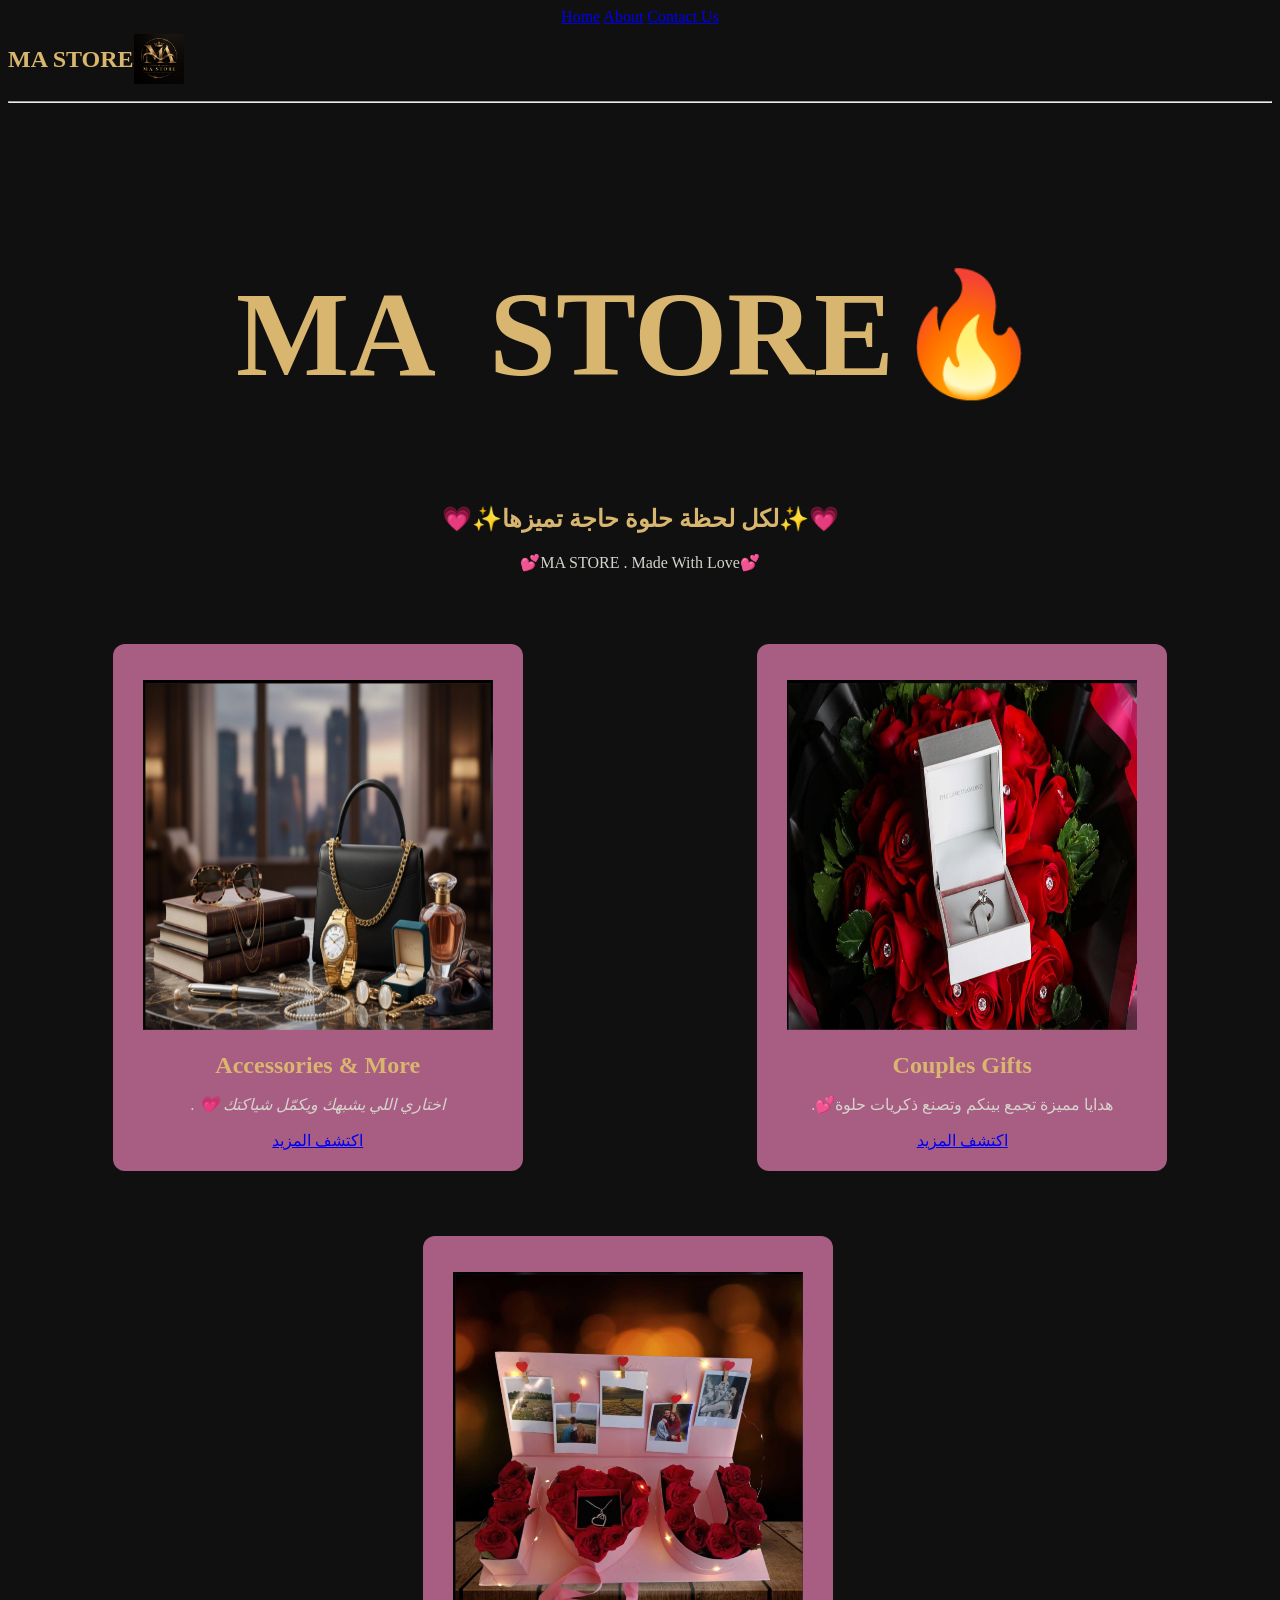
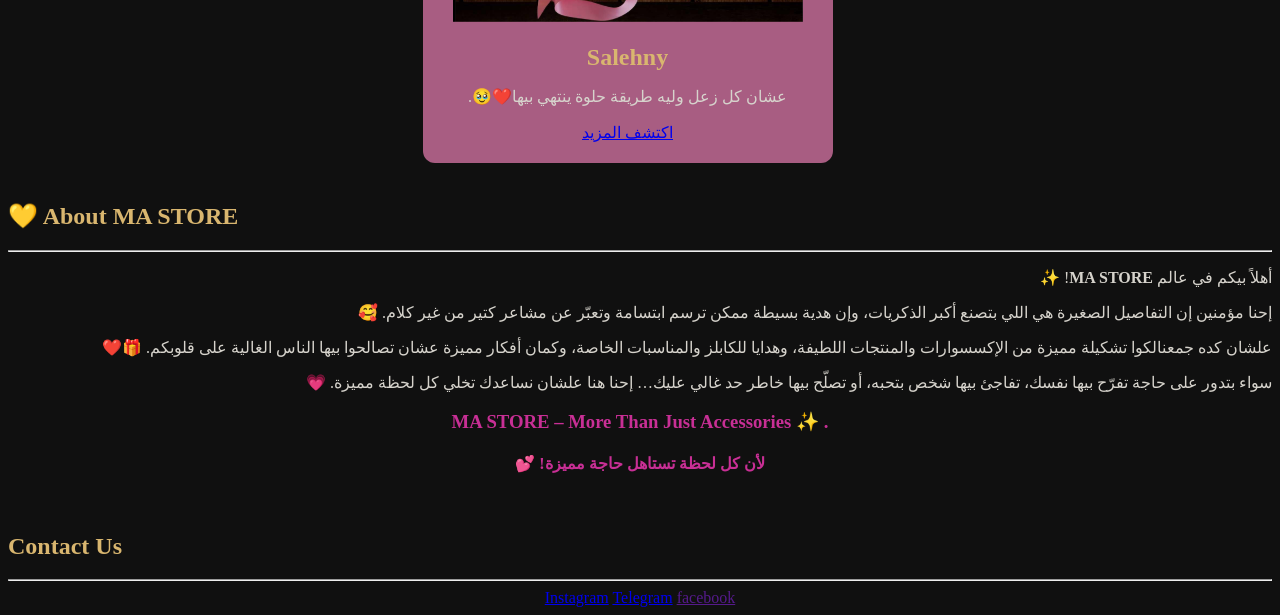
==== index.html @ 8a304890 "Rename indix.html to index.html" ====
<!DOCTYPE html>
<html lang="en">
<head>
    <meta charset="UTF-8">
    <meta name="viewport" content="width=device-width, initial-scale=1.0">
    <title>MA STORE | More Than Just Accessories</title>
    <link rel="stylesheet" href="style.css">
</head>
<body>
    <header>
        <nav>
            <a href="#categories">Home</a>
            <a href="#About">About</a>
            <a href="#Contact">Contact Us</a>
        </nav>
        <div class="head_logo">
          <h2 class="logo">MA STORE</h2>
          <img src="photo_2026-10-30_14-44-39.jpg" alt="MA Store Logo" width="50" height="50">
        </div>
        <hr>
        <br>
        <br>
        <br>
    </header>

    <main>
       <section  id="Home" class="Home">
           <h1 id="logo">MA STORE🔥</h1>
           <h2>💗✨لكل لحظة حلوة حاجة تميزها✨💗</h2>
             <p class="hint">💕MA STORE . Made With Love💕</p>          
           <br>
           <br>
       </section>

        


       <section id="categories" class="cards">

   
            <div class="Products_card">
                       <figure class="Products_img">
                        <img src="Screenshot 2026-10-30 145914.png" alt="accesories&products" width="350" height="350">
                       </figure>
                <div class="products_items">
                         <h2>Accessories & More</h2>
                        <p><i>
                       . 💗 اختاري اللي يشبهك ويكمّل شياكتك
                        </i></p>
                        <nav>
                        <a href="Accessories&More.html" target="_blank">اكتشف المزيد</a>
                        </nav>
                </div>
            </div>

            <div class="couples_card">
                <figure>
                     <img src="Screenshot 2026-10-30 145945.png" alt="couples" width="350" height="350"> 
                </figure>
                     <h2>Couples Gifts</h2>
                     <p>.💕هدايا مميزة تجمع بينكم وتصنع ذكريات حلوة</p>
                <nav>  
                     <a href="couples.html" target="_blank">اكتشف المزيد</a>
                </nav>
            </div>


            <div class="Salehny_card">
               <figure>
                <img src="Screenshot 2026-10-30 150015.png" alt="Salehny"  width="350" height="350">
               </figure>
                <h2>Salehny</h2>
                <p>
                 .🥹❤️عشان كل زعل وليه طريقة حلوة ينتهي بيها
                </p>
                <nav>
                     <a href="salehny.html" target="_blank">اكتشف المزيد</a>
                </nav>
            </div>
             <br>
       </section>





       <section id="About">
             <div class="about-container">

        <h2>💛 About MA STORE</h2>
        <hr>

        <p dir="rtl">
            أهلاً بيكم في عالم <b>MA STORE</b>! ✨
        </p>

        <p dir="rtl">
            إحنا مؤمنين إن التفاصيل الصغيرة هي اللي بتصنع أكبر الذكريات،
            وإن هدية بسيطة ممكن ترسم ابتسامة وتعبّر عن مشاعر كتير
            من غير كلام. 🥰
        </p>

        <p dir="rtl">
            علشان كده جمعنالكوا تشكيلة مميزة من الإكسسوارات
            والمنتجات اللطيفة، وهدايا للكابلز والمناسبات الخاصة،
            وكمان أفكار مميزة عشان تصالحوا بيها الناس الغالية
            على قلوبكم. 🎁❤️
        </p>

        <p dir="rtl">
            سواء بتدور على حاجة تفرّح بيها نفسك، تفاجئ بيها
            شخص بتحبه، أو تصلّح بيها خاطر حد غالي عليك…
            إحنا هنا علشان نساعدك تخلي كل لحظة مميزة. 💗
        </p>

        <h3 dir="rtl">
           . ✨ MA STORE – More Than Just Accessories
        </h3>

        <h4 dir="rtl">
            لأن كل لحظة تستاهل حاجة مميزة! 💕
        </h4>

    </div>

    <br>
       </section>

    </main>


    <footer>
          
       <section id="Contact">
        <h2>Contact Us</h2>
        <nav>
            <hr>
            <a href="https://www.instagram.com/abdallrahman_moustafa211?exln=dXlmM3FseDlmZTg4" target="_blank">Instagram</a>
            <a href="https://t.me/contact/1793109432:7OomnHBJSO7k3Iqv" target="_blank">Telegram</a>
            <a href="">facebook</a>
        </nav>
       </section>


    </footer>
    
</body>
</html>
---- style.css ----
/* style of header*/
nav{color: white;}
.head_logo{display: flex;
           align-items: center;}
hr{color: rgb(217 182 111 );}
nav{text-align: center;}



/*style of the home section*/
h2{color: rgb(217 182 111 ) ;}
.Home{text-align: center;}
#logo{color: rgb(217, 182, 111);
      font-size:  120px;
      word-spacing: 30px;}
.hint{text-align: center;}



/*the style of cards*/
.Products_card{text-align: center; 
               background-color: #A85D82;
               background-position: center;
                width: 370px;
                 margin: 20px auto;
                padding: 20px;
                 border-radius: 12px;}

.couples_card{text-align: center;
              background-color: #A85D82;
              background-position: center;
              width: 370px;
              margin: 20px auto;
              padding: 20px;
              border-radius: 12px;}

.Salehny_card{text-align: center;
              background-color: #A85D82;
              background-position: center;
              width: 370px;
              margin: 20px auto;
              padding: 20px;
              border-radius: 12px;}

.cards{line-height: 20px;
       display: flex;
       justify-content: center;
       gap: 25px;
        flex-wrap: wrap}
figure{display: block;
    margin-left: auto;
    margin-right: auto;}


    /*the style of about section*/
    h3{text-align: center;
        color:#c82f95;}
    h4{text-align: center;
      color:#c82f95;}

   




/*for general body*/
body{background-color:rgb(16 16 16) ;}
p{color: rgb(214, 211, 204);}
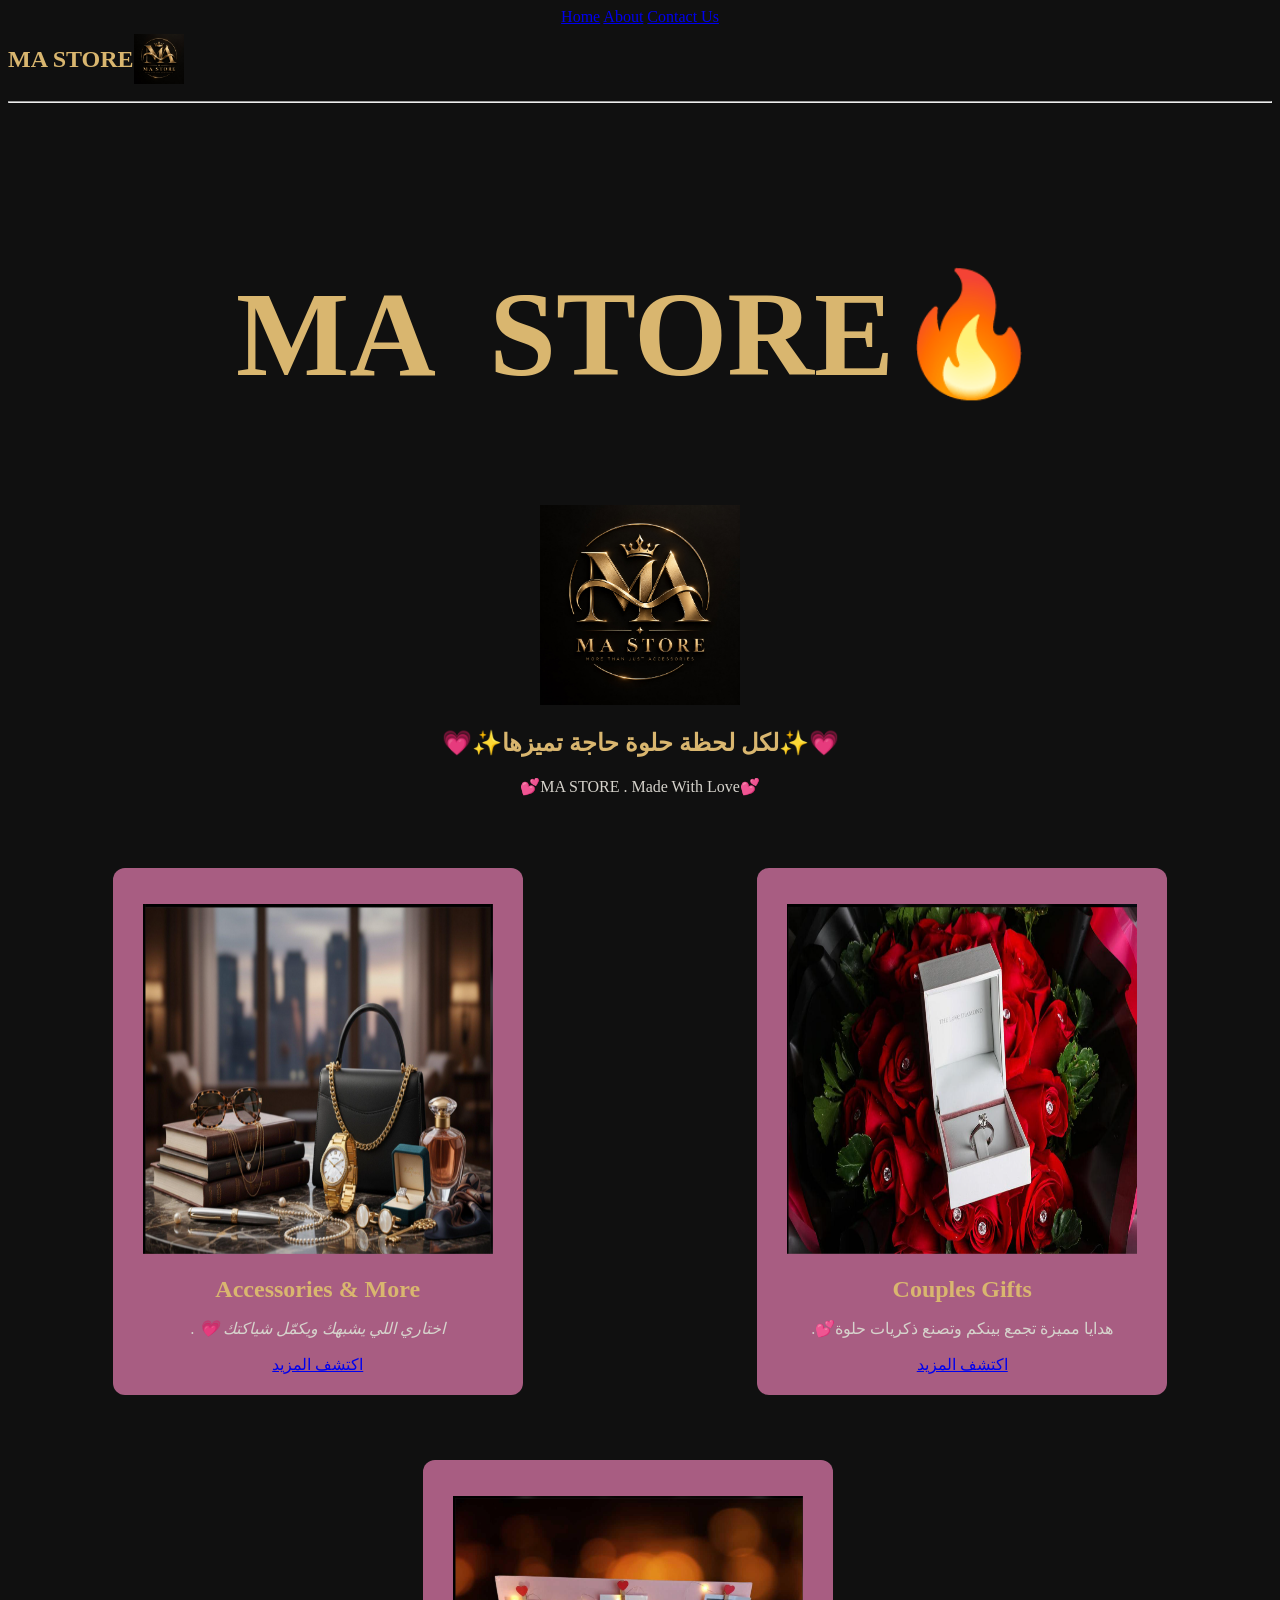
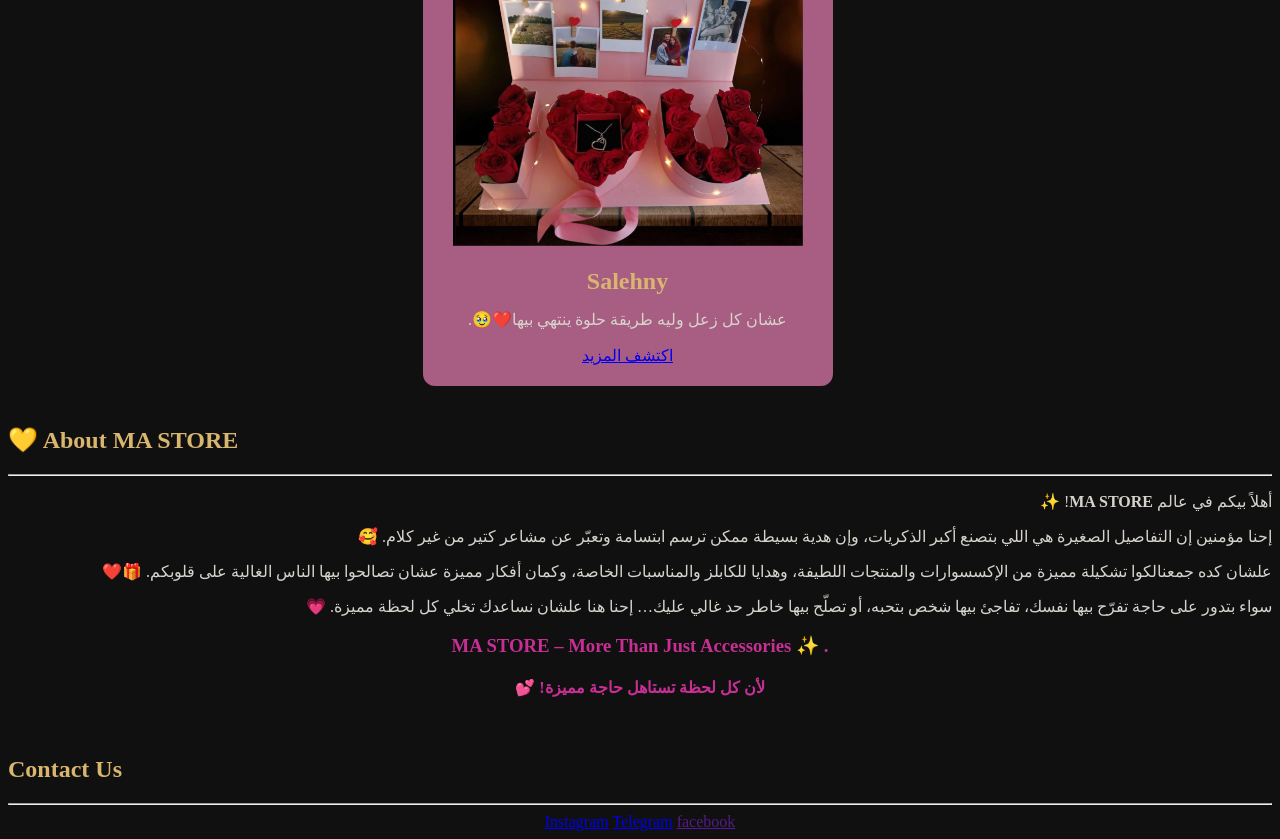
==== commit 50d87c65: "Update index.html" ====
--- a/index.html
+++ b/index.html
@@ -26,6 +26,7 @@
     <main>
        <section  id="Home" class="Home">
            <h1 id="logo">MA STORE🔥</h1>
+             <img src="photo_2026-10-30_14-44-39.jpg" alt="MA STORE" width="200">
            <h2>💗✨لكل لحظة حلوة حاجة تميزها✨💗</h2>
              <p class="hint">💕MA STORE . Made With Love💕</p>          
            <br>
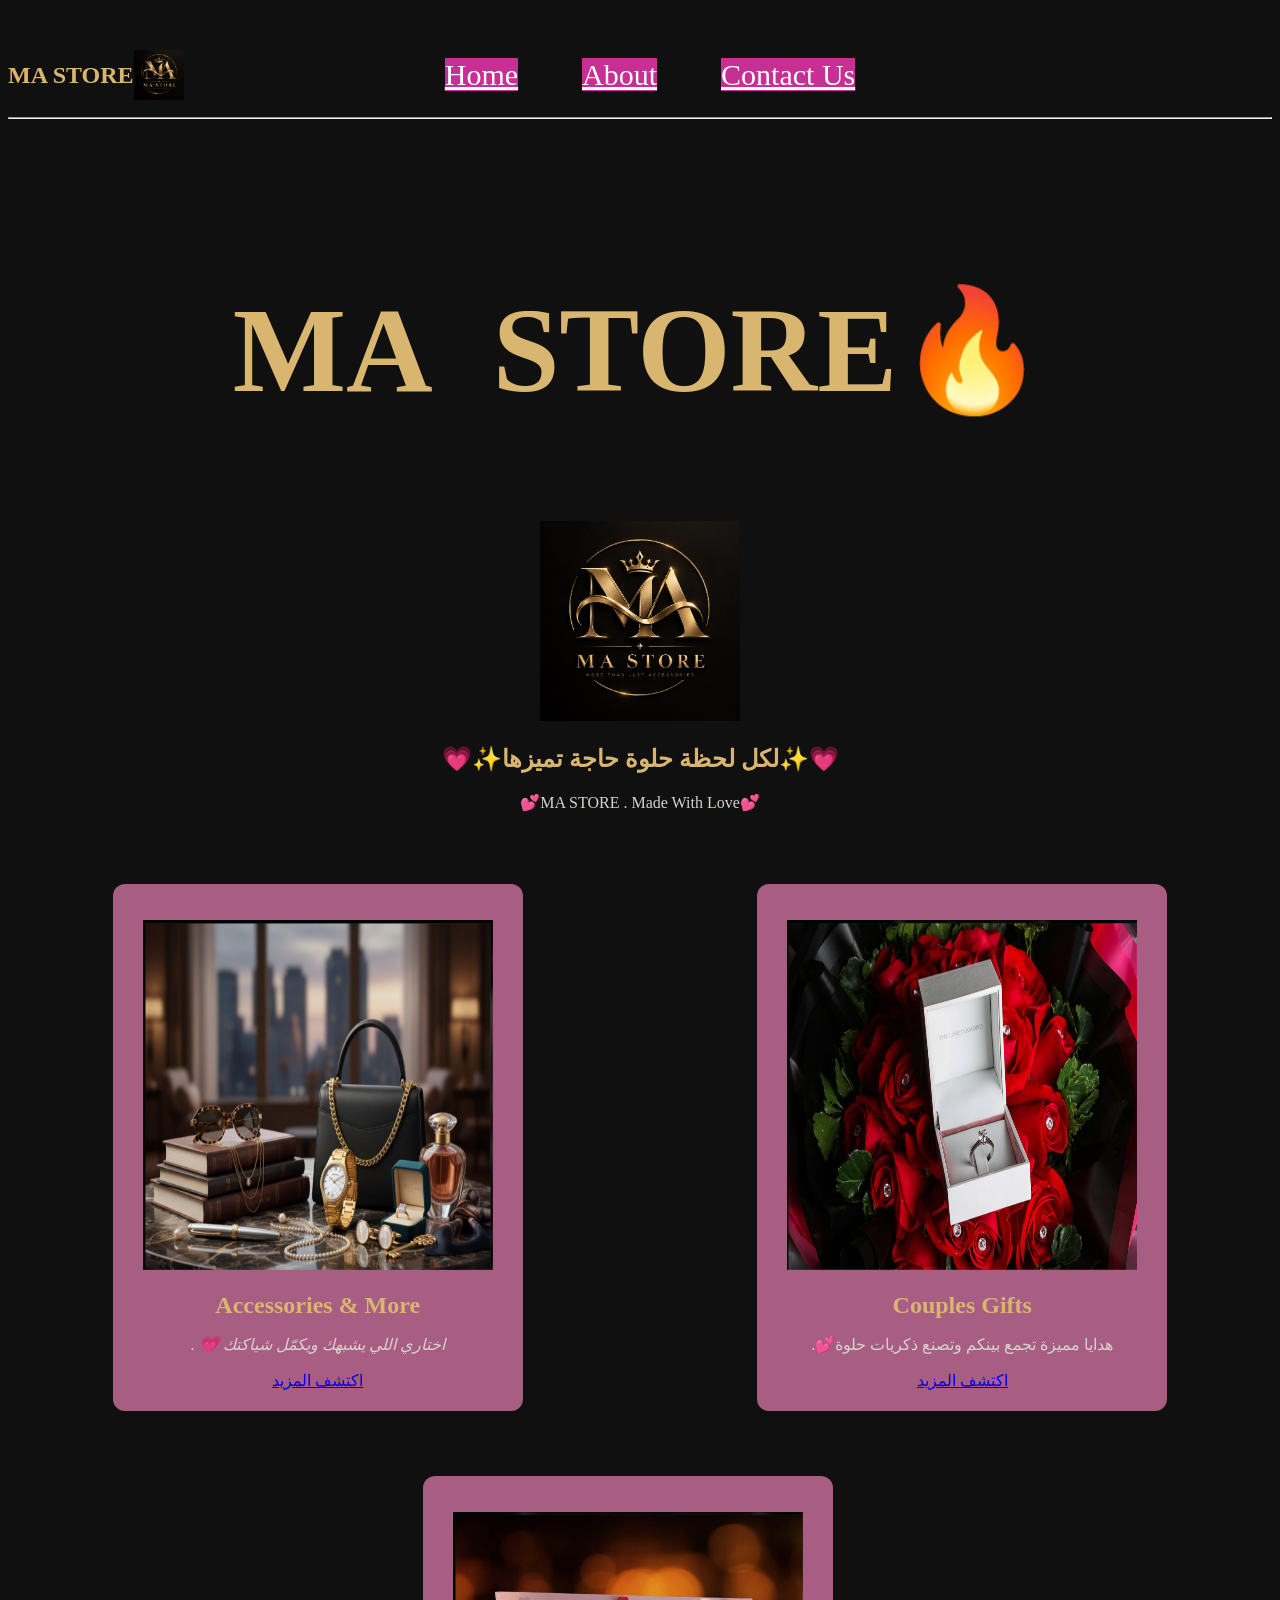
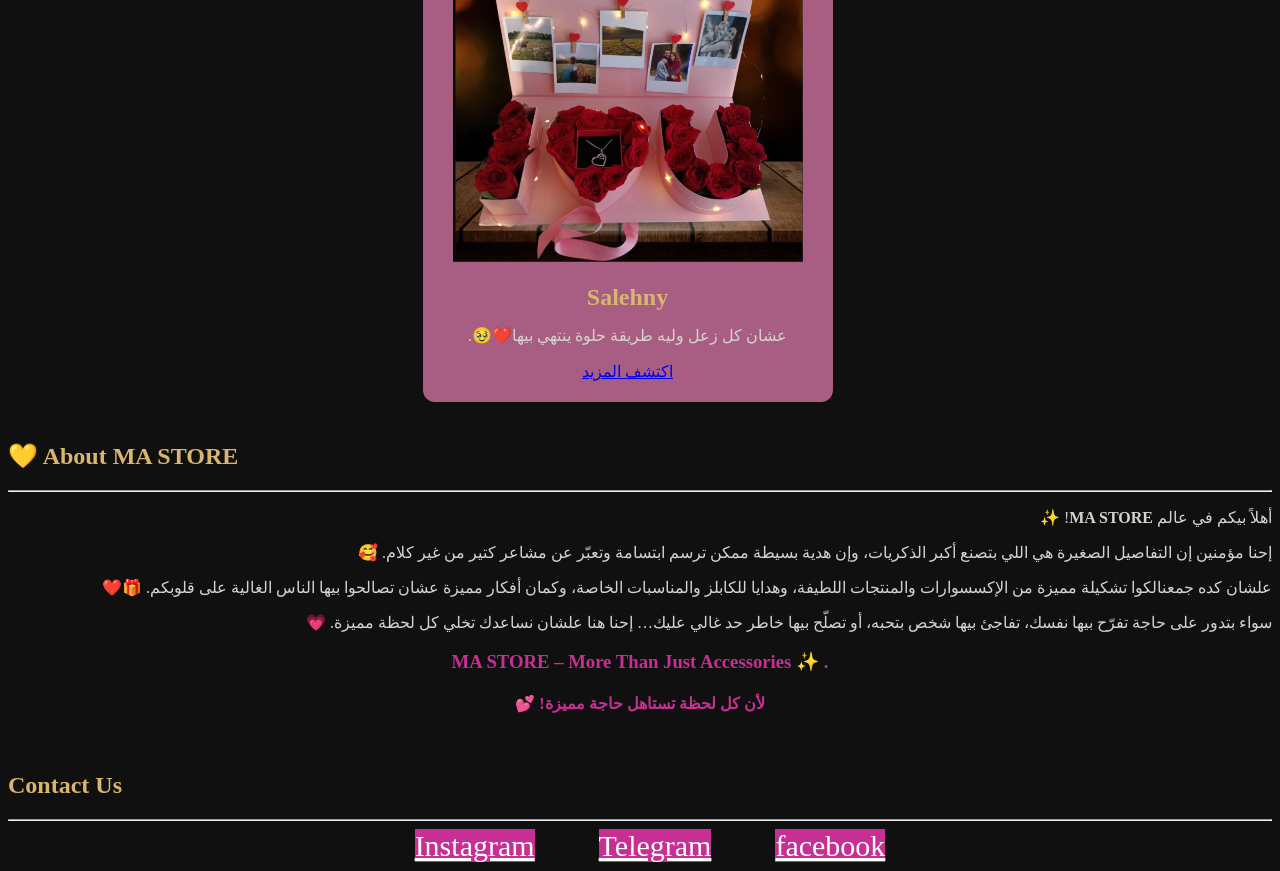
==== commit 140a6caa: "Add files via upload" ====
--- a/index.html
+++ b/index.html
@@ -9,9 +9,9 @@
 <body>
     <header>
         <nav>
-            <a href="#categories">Home</a>
-            <a href="#About">About</a>
-            <a href="#Contact">Contact Us</a>
+            <a class="home_link" href="#categories">Home</a>
+            <a class="about_link" href="#About">About</a>
+            <a class="contact_link" href="#Contact">Contact Us</a>
         </nav>
         <div class="head_logo">
           <h2 class="logo">MA STORE</h2>
@@ -25,8 +25,8 @@
 
     <main>
        <section  id="Home" class="Home">
-           <h1 id="logo">MA STORE🔥</h1>
-             <img src="photo_2026-10-30_14-44-39.jpg" alt="MA STORE" width="200">
+           <h1 id="logo">MА STORE🔥</h1>
+           <img src="photo_2026-10-30_14-44-39.jpg" alt="MA STORE" width="200">
            <h2>💗✨لكل لحظة حلوة حاجة تميزها✨💗</h2>
              <p class="hint">💕MA STORE . Made With Love💕</p>          
            <br>
@@ -136,9 +136,9 @@
         <h2>Contact Us</h2>
         <nav>
             <hr>
-            <a href="https://www.instagram.com/abdallrahman_moustafa211?exln=dXlmM3FseDlmZTg4" target="_blank">Instagram</a>
-            <a href="https://t.me/contact/1793109432:7OomnHBJSO7k3Iqv" target="_blank">Telegram</a>
-            <a href="">facebook</a>
+            <a class="insta_link" href="https://www.instagram.com/abdallrahman_moustafa211?exln=dXlmM3FseDlmZTg4" target="_blank">Instagram</a>
+            <a class="tele_lin" href="https://t.me/contact/1793109432:7OomnHBJSO7k3Iqv" target="_blank">Telegram</a>
+            <a class="face_link" href="" target="_blank">facebook</a>
         </nav>
        </section>
 
@@ -146,4 +146,4 @@
     </footer>
     
 </body>
-</html>
+</html>
--- a/style.css
+++ b/style.css
@@ -4,6 +4,17 @@
            align-items: center;}
 hr{color: rgb(217 182 111 );}
 nav{text-align: center;}
+.home_link , .about_link , .contact_link {position: relative ;
+                                          top:50px ;
+                                          right: 50px;
+                                          font-size: 30px;
+                                          color: white;
+                                         background-color: #c82f95 ;}
+.about_link{right: -10px;}
+.contact_link{right: -70px;}
+
+
+
 
 
 
@@ -14,7 +25,6 @@
       font-size:  120px;
       word-spacing: 30px;}
 .hint{text-align: center;}
-
 
 
 /*the style of cards*/
@@ -59,11 +69,18 @@
       color:#c82f95;}
 
    
-
-
+/*the style of contact*/
+.insta_link , .tele_lin , .face_link{position: relative;
+                                     font-size: 30px;
+                                     right: 50px;
+                                     color: white;
+                                      background-color: #c82f95;}
+.tele_lin{ right: -10px;}
+.face_link{right: -70px}
 
 
 /*for general body*/
 body{background-color:rgb(16 16 16) ;}
 p{color: rgb(214, 211, 204);}
 
+
